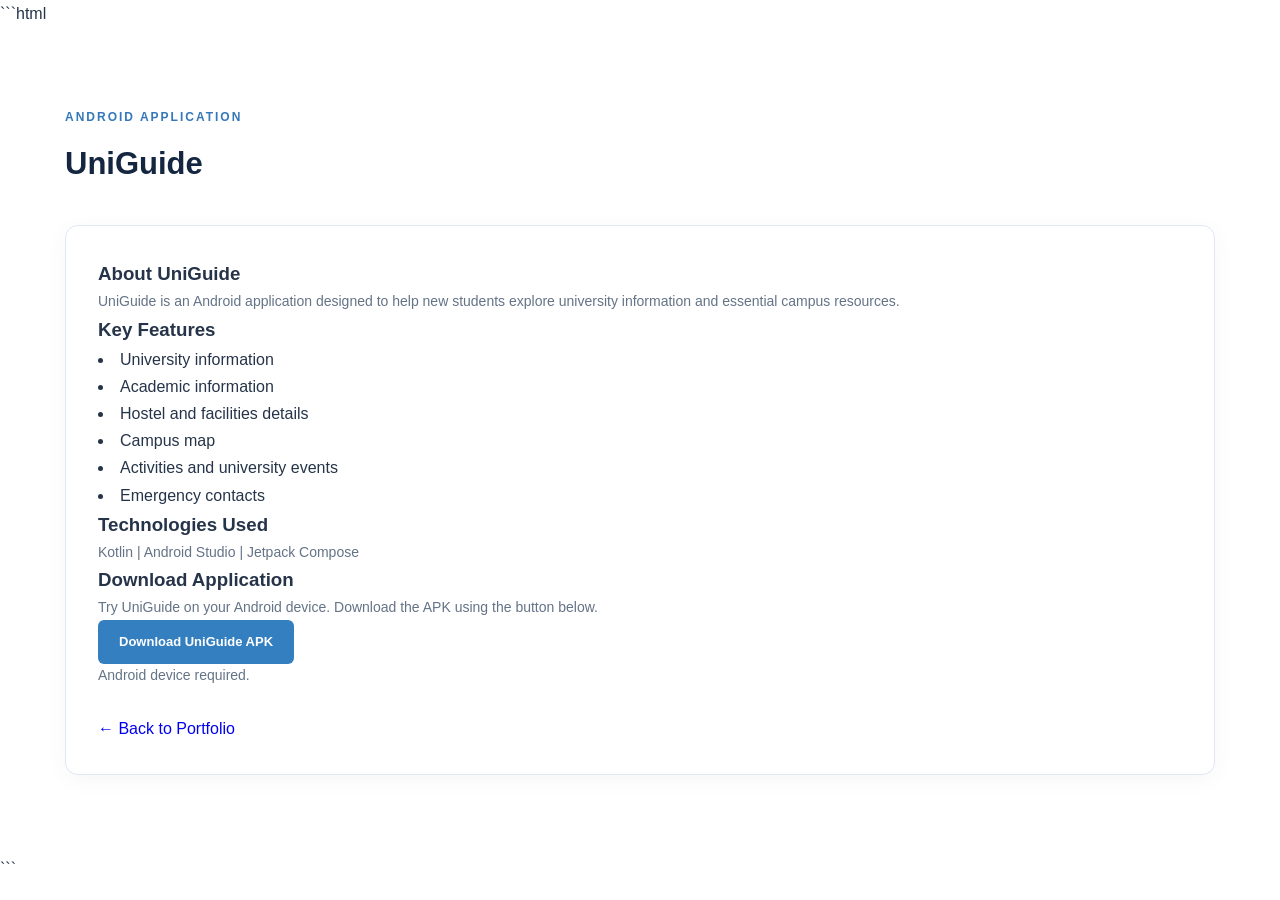
==== uniguide.html @ d80f58f0 "Add files via upload" ====
```html
<!DOCTYPE html>
<html lang="en">
<head>
    <meta charset="UTF-8">
    <meta name="viewport" content="width=device-width, initial-scale=1.0">

    <title>UniGuide | Project Details</title>

    <link rel="stylesheet" href="style.css">
</head>

<body>

    <section class="section">
        <div class="container">

            <div class="section-heading">
                <p class="eyebrow">ANDROID APPLICATION</p>
                <h2>UniGuide</h2>
            </div>

            <div class="research-card">

                <h3>About UniGuide</h3>

                <p>
                    UniGuide is an Android application designed
                    to help new students explore university
                    information and essential campus resources.
                </p>

                <h3>Key Features</h3>

                <ul>
                    <li>University information</li>
                    <li>Academic information</li>
                    <li>Hostel and facilities details</li>
                    <li>Campus map</li>
                    <li>Activities and university events</li>
                    <li>Emergency contacts</li>
                </ul>

                <h3>Technologies Used</h3>

                <p>
                    Kotlin | Android Studio | Jetpack Compose
                </p>

                <h3>Download Application</h3>

                <p>
                    Try UniGuide on your Android device.
                    Download the APK using the button below.
                </p>

                <a
                 href="assets/app-debug.apk"
                 class="btn primary-btn"
                 download="UniGuide.apk">
                 Download UniGuide APK
                 </a>

                <p class="publication-note">
                    Android device required.
                </p>

                <br>

                <a href="index.html#projects">
                    ← Back to Portfolio
                </a>

            </div>

        </div>
    </section>

</body>
</html>
```
---- style.css ----
/* ==============================
   GLOBAL STYLES
================================= */

* {
    margin: 0;
    padding: 0;
    box-sizing: border-box;
}

html {
    scroll-behavior: smooth;
    scroll-padding-top: 85px;
}

body {
    font-family: 'Inter', sans-serif;
    color: #263449;
    background: #ffffff;
    line-height: 1.7;
}

.container {
    width: 90%;
    max-width: 1150px;
    margin: auto;
}

a {
    text-decoration: none;
}

ul {
    list-style-position: inside;
}

section {
    scroll-margin-top: 75px;
}

.eyebrow {
    color: #3478b9;
    font-size: 12px;
    font-weight: 800;
    letter-spacing: 2px;
    margin-bottom: 10px;
}

/* ==============================
   NAVBAR
================================= */

header {
    background: #101c32;
    position: sticky;
    top: 0;
    z-index: 1000;
    box-shadow: 0 3px 15px rgba(0,0,0,0.08);
}

.navbar {
    min-height: 72px;
    display: flex;
    justify-content: space-between;
    align-items: center;
}

.logo {
    font-size: 27px;
    color: white;
    font-weight: 800;
}

.logo span {
    color: #53a4e8;
}

.nav-links {
    display: flex;
    gap: 150px;
    list-style: none;
}

.nav-links a {
    color: #dce8f6;
    font-size: 15px;
    font-weight: 600;
    transition: 0.3s;
}

.nav-links a:hover {
    color: #65b5ff;
}

.menu-toggle {
    display: none;
    background: none;
    color: white;
    border: none;
    font-size: 27px;
    cursor: pointer;
}

/* ==============================
   HERO SECTION
================================= */

.hero {
    background: linear-gradient(125deg, #101c32, #1e4269);
    color: white;
    padding: 105px 0;
}

.hero-content {
    display: grid;
    grid-template-columns: 1.5fr 1fr;
    align-items: center;
    gap: 60px;
}

.hero .eyebrow {
    color: #79bfff;
}

.hero h1 {
    font-size: clamp(36px, 5vw, 57px);
    line-height: 1.2;
    margin-bottom: 15px;
}

.hero h1 span {
    color: #64b5ff;
}

.hero h2 {
    font-size: 18px;
    font-weight: 500;
    color: #b8d5f0;
    margin-bottom: 20px;
}

.hero-description {
    color: #d4e1ef;
    max-width: 650px;
    font-size: 14px;
}

.hero-buttons {
    display: flex;
    flex-wrap: wrap;
    gap: 13px;
    margin-top: 28px;
}

.btn {
    padding: 11px 21px;
    border-radius: 6px;
    font-size: 13px;
    font-weight: 700;
    display: inline-block;
    transition: 0.3s;
}

.primary-btn {
    background: #347fc0;
    color: white;
}

.primary-btn:hover {
    background: #2368a7;
    transform: translateY(-3px);
}

.outline-btn {
    border: 1px solid #b5cde4;
    color: white;
}

.outline-btn:hover {
    background: white;
    color: #101c32;
}

.social-links {
    display: flex;
    gap: 24px;
    margin-top: 27px;
}

.social-links a {
    color: #9fcdf5;
    font-size: 13px;
}

.social-links a:hover {
    color: white;
}

/* PROFILE IMAGE */

.hero-image {
    position: relative;
    display: flex;
    justify-content: center;
    align-items: center;
}

.profile-circle {
    width: 270px;
    height: 270px;
    border: 5px solid #5197d1;
    border-radius: 50%;
    overflow: hidden;
    background: #263e5c;
    display: flex;
    justify-content: center;
    align-items: center;
}

.profile-circle img {
    width: 100%;
    height: 100%;
    object-fit: cover;
}

.profile-initials {
    display: none;
    font-size: 65px;
    font-weight: 800;
    color: white;
}

.profile-circle.no-photo .profile-initials {
    display: block;
}

.floating-card {
    position: absolute;
    bottom: -18px;
    right: 0;
    background: white;
    color: #101c32;
    padding: 13px 20px;
    border-radius: 9px;
    box-shadow: 0 5px 25px rgba(0,0,0,0.15);
}

.floating-card span {
    display: block;
    color: #236da9;
    font-size: 21px;
    font-weight: 800;
}

.floating-card small {
    color: #6c7a8c;
    font-size: 11px;
}

/* ==============================
   COMMON SECTION STYLES
================================= */

.section {
    padding: 80px 0;
    gap: 26px;
}

.light-section {
    background: #f2f6fb;
}

.section-heading {
    margin-bottom: 35px;

}

.section-heading h2 {
    font-size: 31px;
    color: #142640;
}

.section-subtitle {
    color: #718096;
    margin-top: 8px;
    font-size: 14px;
}

/* ==============================
   ABOUT
================================= */

.about-content {
    display: grid;
    grid-template-columns: 1.5fr 1fr;
    gap: 50px;
}

.about-text p {
    margin-bottom: 15px;
    font-size: 14px;
    color: #586779;
}

.about-text strong {
    color: #183b61;
}

.about-stats {
    display: grid;
    grid-template-columns: repeat(2, 1fr);
    gap: 14px;
}

.stat-card {
    background: #f1f6fc;
    border: 1px solid #e0e9f3;
    border-radius: 10px;
    padding: 20px;
    text-align: center;
}

.stat-card h3 {
    font-size: 28px;
    color: #276fae;
}

.stat-card p {
    color: #6d7a8c;
    font-size: 12px;
}

/* ==============================
   EDUCATION
================================= */

.education-card {
    display: flex;
    gap: 22px;
    align-items: flex-start;
    background: white;
    padding: 28px;
    border-radius: 12px;
    border-left: 4px solid #347fc0;
    box-shadow: 0 4px 20px rgba(0,0,0,0.04);
}

.education-icon {
    font-size: 35px;
}

.education-card h3 {
    color: #17375a;
    margin-bottom: 5px;
}

.education-card p {
    font-size: 14px;
    color: #68778a;
}

.education-year {
    margin: 7px 0;
}

.cgpa {
    display: inline-block;
    background: #e6f1fc;
    color: #246ca9;
    padding: 5px 13px;
    border-radius: 20px;
    font-size: 12px;
    font-weight: 700;
}

/* ==============================
   SKILLS
================================= */

.skills-grid {
    display: grid;
    grid-template-columns: repeat(3, 1fr);
    gap: 18px;
}

.skill-card {
    border: 1px solid #e1e8f0;
    padding: 23px;
    border-radius: 11px;
    transition: 0.3s;
}

.skill-card:hover {
    transform: translateY(-5px);
    box-shadow: 0 8px 25px rgba(0,0,0,0.07);
}

.skill-card h3 {
    font-size: 15px;
    color: #193a60;
    margin-bottom: 15px;
}

/* TAGS */

.tags {
    display: flex;
    flex-wrap: wrap;
    gap: 8px;
}

.tags span {
    display: inline-block;
    background: #eaf2fa;
    color: #285c89;
    border-radius: 5px;
    padding: 5px 10px;
    font-size: 11px;
    font-weight: 600;
}

/* ==============================
   RESEARCH
================================= */

.research-section {
    background: #f8fafc;
}

.research-card {
    background: white;
    border: 1px solid #e0e8f1;
    border-radius: 13px;
    padding: 32px;
    box-shadow: 0 5px 25px rgba(0,0,0,0.04);
}

.research-header {
    display: flex;
    justify-content: space-between;
    gap: 15px;
    align-items: center;
    margin-bottom: 18px;
}

.research-label {
    color: #2775b8;
    font-size: 11px;
    font-weight: 800;
    letter-spacing: 1.5px;
}

.research-header h3 {
    color: #17375a;
    font-size: 21px;
    margin-top: 8px;
}

.research-icon {
    font-size: 42px;
}

.research-card > p {
    font-size: 14px;
    color: #647386;
}

.research-block {
    margin-top: 24px;
}

.research-block h4 {
    color: #1e4269;
    font-size: 14px;
    margin-bottom: 10px;
}

.research-block p,
.research-block li {
    color: #68778a;
    font-size: 13px;
}

.research-block ul {
    padding-left: 20px;
}

.research-block li {
    margin-bottom: 5px;
}

.research-footer {
    margin-top: 25px;
    background: #eef5fc;
    padding: 15px;
    border-radius: 7px;
    font-size: 13px;
    color: #365b80;
}

/* ==============================
   PROJECTS
================================= */

.projects-grid {
    display: grid;
    grid-template-columns: repeat(2, 1fr);
    gap: 20px;
}

.project-card {
    background: white;
    padding: 26px;
    border-radius: 12px;
    border: 1px solid #e1e8f0;
    position: relative;
    transition: 0.3s;
}

.project-card:hover {
    transform: translateY(-6px);
    box-shadow: 0 10px 25px rgba(25,55,90,0.09);
}

.project-number {
    font-size: 12px;
    color: #4389c4;
    font-weight: 800;
    margin-bottom: 12px;
}

.project-card h3 {
    color: #17375a;
    font-size: 19px;
}

.project-type {
    color: #4282b8 !important;
    font-size: 12px !important;
    font-weight: 700;
    margin: 5px 0 13px !important;
}

.project-card p {
    color: #6b7889;
    font-size: 13px;
    margin-bottom: 16px;
}

/* ==============================
   ACTIVITIES
================================= */

.activity-card {
    background: #f1f6fc;
    border: 1px solid #dce7f1;
    padding: 27px;
    border-radius: 11px;
}

.activity-card h3 {
    color: #193d63;
    margin-bottom: 10px;
}

.activity-card p {
    font-size: 14px;
    color: #68778a;
}

.activity-card .placeholder {
    margin-top: 10px;
    font-style: italic;
}

/* ==============================
   CONTACT
================================= */

.contact-section {
    background: #f2f6fb;
}

.contact-card {
    background: #101c32;
    color: #e3edf8;
    padding: 30px;
    border-radius: 12px;
}

.contact-card p {
    margin: 12px 0;
    font-size: 14px;
}

.contact-card a {
    color: #79bfff;
    transition: 0.3s;
}

.contact-card a:hover {
    color: white;
}

/* ==============================
   FOOTER
================================= */

footer {
    background: #0a1425;
    color: #9cabbc;
    padding: 24px 0;
    text-align: center;
    font-size: 12px;
}

footer p + p {
    margin-top: 4px;
}

/* ==============================
   ANIMATION
================================= */

.project-card,
.skill-card,
.stat-card,
.education-card,
.research-card {
    animation: fadeUp 0.7s ease both;
}

@keyframes fadeUp {
    from {
        opacity: 0;
        transform: translateY(18px);
    }

    to {
        opacity: 1;
        transform: translateY(0);
    }
}

/* ==============================
   RESPONSIVE DESIGN
================================= */

@media (max-width: 900px) {

    .hero-content {
        grid-template-columns: 1fr;
        text-align: center;
    }

    .hero-description {
        margin: auto;
    }

    .hero-buttons,
    .social-links {
        justify-content: center;
    }

    .hero-image {
        margin-top: 35px;
    }

    .about-content {
        grid-template-columns: 1fr;
    }

    .skills-grid {
        grid-template-columns: repeat(2, 1fr);
    }

}

@media (max-width: 650px) {

    .menu-toggle {
        display: block;
    }

    .navbar {
        position: relative;
    }

    .nav-links {
        display: none;
        flex-direction: column;
        position: absolute;
        top: 72px;
        left: 0;
        width: 100%;
        background: #101c32;
        padding: 22px 5%;
        gap: 18px;
    }

    .nav-links.active {
        display: flex;
    }

    .hero {
        padding: 65px 0;
    }

    .hero h1 {
        font-size: 36px;
    }

    .profile-circle {
        width: 210px;
        height: 210px;
    }

    .floating-card {
        right: -5px;
    }

    .section {
        padding: 60px 0;
    }

    .skills-grid,
    .projects-grid {
        grid-template-columns: 1fr;
    }

    .research-card {
        padding: 20px;
    }

    .research-header h3 {
        font-size: 17px;
    }

    .education-card {
        padding: 20px;
    }
}

.reveal {
    opacity: 0;
    transform: translateY(25px);
    transition: opacity 0.7s ease, transform 0.7s ease;
    animation: none;
}

.reveal.visible {
    opacity: 1;
    transform: translateY(0);
}
/* Container layout */
.education-grid {
    display: grid;
    grid-template-columns: repeat(auto-fit, minmax(280px, 1fr));
    gap: 1.5rem;
    margin-top: 2rem;
}

/* Individual Card/Box */
.edu-box {
    background: #ffffff;
    border-radius: 12px;
    padding: 1.5rem;
    box-shadow: 0 4px 15px rgba(0, 0, 0, 0.05);
    border-left: 4px solid #0056b3; /* Optional accent border */
    display: flex;
    flex-direction: column;
    justify-content: space-between;
    transition: transform 0.2s ease, box-shadow 0.2s ease;
}

.edu-box:hover {
    transform: translateY(-4px);
    box-shadow: 0 8px 25px rgba(0, 0, 0, 0.1);
}

.edu-box h3 {
    margin-bottom: 0.5rem;
    color: #1a1a1a;
}

.education-year {
    color: #666;
    font-weight: 500;
    margin: 0.75rem 0;
}

.cgpa {
    display: inline-block;
    background: #eef5ff;
    color: #0056b3;
    padding: 0.35rem 0.75rem;
    border-radius: 20px;
    font-weight: 600;
    font-size: 0.9rem;
    width: fit-content;
}
/* Skills Grid Layout */
.skills-grid {
    display: grid;
    grid-template-columns: repeat(auto-fit, minmax(300px, 1fr));
    gap: 1.5rem;
    align-items: stretch; /* Forces all cards in a row to match height */
}

/* Individual Skill Card */
.skill-card {
    background: #ffffff;
    border-radius: 12px;
    padding: 1.75rem;
    box-shadow: 0 4px 15px rgba(0, 0, 0, 0.05);
    border: 1px solid rgba(0, 0, 0, 0.04);
    display: flex;
    flex-direction: column;
    justify-content: space-between; /* Pushes content cleanly */
    height: 100%;
    transition: transform 0.2s ease, box-shadow 0.2s ease;
}

.skill-card:hover {
    transform: translateY(-4px);
    box-shadow: 0 8px 25px rgba(0, 0, 0, 0.08);
}

/* Card Heading */
.skill-card h3 {
    font-size: 1.15rem;
    color: #1a1a1a;
    margin-bottom: 1rem;
    font-weight: 600;
}

/* Tags Container */
.skill-card .tags {
    display: flex;
    flex-wrap: wrap;
    gap: 0.5rem;
    margin-top: auto; /* Aligns tags consistently at the bottom if card stretches */
}

/* Individual Skill Tag Style */
.skill-card .tags span {
    background: #f1f5f9;
    color: #334155;
    padding: 0.35rem 0.75rem;
    border-radius: 6px;
    font-size: 0.875rem;
    font-weight: 500;
}
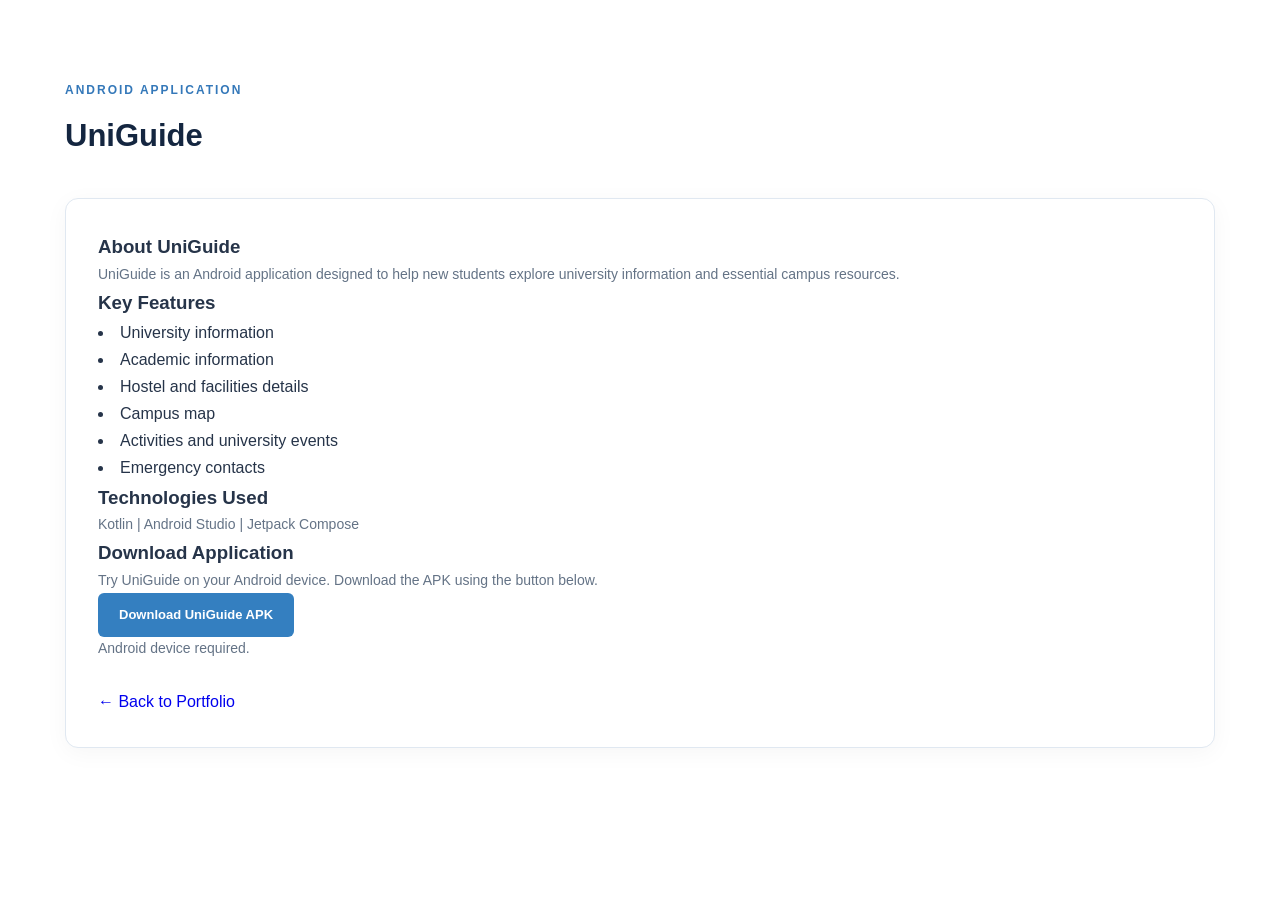
==== commit da6560da: "Update portfolio" ====
--- a/uniguide.html
+++ b/uniguide.html
@@ -1,81 +1,80 @@
-```html
-<!DOCTYPE html>
-<html lang="en">
-<head>
-    <meta charset="UTF-8">
-    <meta name="viewport" content="width=device-width, initial-scale=1.0">
-
-    <title>UniGuide | Project Details</title>
-
-    <link rel="stylesheet" href="style.css">
-</head>
-
-<body>
-
-    <section class="section">
-        <div class="container">
-
-            <div class="section-heading">
-                <p class="eyebrow">ANDROID APPLICATION</p>
-                <h2>UniGuide</h2>
-            </div>
-
-            <div class="research-card">
-
-                <h3>About UniGuide</h3>
-
-                <p>
-                    UniGuide is an Android application designed
-                    to help new students explore university
-                    information and essential campus resources.
-                </p>
-
-                <h3>Key Features</h3>
-
-                <ul>
-                    <li>University information</li>
-                    <li>Academic information</li>
-                    <li>Hostel and facilities details</li>
-                    <li>Campus map</li>
-                    <li>Activities and university events</li>
-                    <li>Emergency contacts</li>
-                </ul>
-
-                <h3>Technologies Used</h3>
-
-                <p>
-                    Kotlin | Android Studio | Jetpack Compose
-                </p>
-
-                <h3>Download Application</h3>
-
-                <p>
-                    Try UniGuide on your Android device.
-                    Download the APK using the button below.
-                </p>
-
-                <a
-                 href="assets/app-debug.apk"
-                 class="btn primary-btn"
-                 download="UniGuide.apk">
-                 Download UniGuide APK
-                 </a>
-
-                <p class="publication-note">
-                    Android device required.
-                </p>
-
-                <br>
-
-                <a href="index.html#projects">
-                    ← Back to Portfolio
-                </a>
-
-            </div>
-
-        </div>
-    </section>
-
-</body>
-</html>
-```+
+<!DOCTYPE html>
+<html lang="en">
+<head>
+    <meta charset="UTF-8">
+    <meta name="viewport" content="width=device-width, initial-scale=1.0">
+
+    <title>UniGuide | Project Details</title>
+
+    <link rel="stylesheet" href="style.css">
+</head>
+
+<body>
+
+    <section class="section">
+        <div class="container">
+
+            <div class="section-heading">
+                <p class="eyebrow">ANDROID APPLICATION</p>
+                <h2>UniGuide</h2>
+            </div>
+
+            <div class="research-card">
+
+                <h3>About UniGuide</h3>
+
+                <p>
+                    UniGuide is an Android application designed
+                    to help new students explore university
+                    information and essential campus resources.
+                </p>
+
+                <h3>Key Features</h3>
+
+                <ul>
+                    <li>University information</li>
+                    <li>Academic information</li>
+                    <li>Hostel and facilities details</li>
+                    <li>Campus map</li>
+                    <li>Activities and university events</li>
+                    <li>Emergency contacts</li>
+                </ul>
+
+                <h3>Technologies Used</h3>
+
+                <p>
+                    Kotlin | Android Studio | Jetpack Compose
+                </p>
+
+                <h3>Download Application</h3>
+
+                <p>
+                    Try UniGuide on your Android device.
+                    Download the APK using the button below.
+                </p>
+
+                <a
+                 href="assets/app-debug.apk"
+                 class="btn primary-btn"
+                 download="UniGuide.apk">
+                 Download UniGuide APK
+                 </a>
+
+                <p class="publication-note">
+                    Android device required.
+                </p>
+
+                <br>
+
+                <a href="index.html#projects">
+                    ← Back to Portfolio
+                </a>
+
+            </div>
+
+        </div>
+    </section>
+
+</body>
+</html>
--- a/style.css
+++ b/style.css
@@ -1,854 +1,854 @@
-
-/* ==============================
-   GLOBAL STYLES
-================================= */
-
-* {
-    margin: 0;
-    padding: 0;
-    box-sizing: border-box;
-}
-
-html {
-    scroll-behavior: smooth;
-    scroll-padding-top: 85px;
-}
-
-body {
-    font-family: 'Inter', sans-serif;
-    color: #263449;
-    background: #ffffff;
-    line-height: 1.7;
-}
-
-.container {
-    width: 90%;
-    max-width: 1150px;
-    margin: auto;
-}
-
-a {
-    text-decoration: none;
-}
-
-ul {
-    list-style-position: inside;
-}
-
-section {
-    scroll-margin-top: 75px;
-}
-
-.eyebrow {
-    color: #3478b9;
-    font-size: 12px;
-    font-weight: 800;
-    letter-spacing: 2px;
-    margin-bottom: 10px;
-}
-
-/* ==============================
-   NAVBAR
-================================= */
-
-header {
-    background: #101c32;
-    position: sticky;
-    top: 0;
-    z-index: 1000;
-    box-shadow: 0 3px 15px rgba(0,0,0,0.08);
-}
-
-.navbar {
-    min-height: 72px;
-    display: flex;
-    justify-content: space-between;
-    align-items: center;
-}
-
-.logo {
-    font-size: 27px;
-    color: white;
-    font-weight: 800;
-}
-
-.logo span {
-    color: #53a4e8;
-}
-
-.nav-links {
-    display: flex;
-    gap: 150px;
-    list-style: none;
-}
-
-.nav-links a {
-    color: #dce8f6;
-    font-size: 15px;
-    font-weight: 600;
-    transition: 0.3s;
-}
-
-.nav-links a:hover {
-    color: #65b5ff;
-}
-
-.menu-toggle {
-    display: none;
-    background: none;
-    color: white;
-    border: none;
-    font-size: 27px;
-    cursor: pointer;
-}
-
-/* ==============================
-   HERO SECTION
-================================= */
-
-.hero {
-    background: linear-gradient(125deg, #101c32, #1e4269);
-    color: white;
-    padding: 105px 0;
-}
-
-.hero-content {
-    display: grid;
-    grid-template-columns: 1.5fr 1fr;
-    align-items: center;
-    gap: 60px;
-}
-
-.hero .eyebrow {
-    color: #79bfff;
-}
-
-.hero h1 {
-    font-size: clamp(36px, 5vw, 57px);
-    line-height: 1.2;
-    margin-bottom: 15px;
-}
-
-.hero h1 span {
-    color: #64b5ff;
-}
-
-.hero h2 {
-    font-size: 18px;
-    font-weight: 500;
-    color: #b8d5f0;
-    margin-bottom: 20px;
-}
-
-.hero-description {
-    color: #d4e1ef;
-    max-width: 650px;
-    font-size: 14px;
-}
-
-.hero-buttons {
-    display: flex;
-    flex-wrap: wrap;
-    gap: 13px;
-    margin-top: 28px;
-}
-
-.btn {
-    padding: 11px 21px;
-    border-radius: 6px;
-    font-size: 13px;
-    font-weight: 700;
-    display: inline-block;
-    transition: 0.3s;
-}
-
-.primary-btn {
-    background: #347fc0;
-    color: white;
-}
-
-.primary-btn:hover {
-    background: #2368a7;
-    transform: translateY(-3px);
-}
-
-.outline-btn {
-    border: 1px solid #b5cde4;
-    color: white;
-}
-
-.outline-btn:hover {
-    background: white;
-    color: #101c32;
-}
-
-.social-links {
-    display: flex;
-    gap: 24px;
-    margin-top: 27px;
-}
-
-.social-links a {
-    color: #9fcdf5;
-    font-size: 13px;
-}
-
-.social-links a:hover {
-    color: white;
-}
-
-/* PROFILE IMAGE */
-
-.hero-image {
-    position: relative;
-    display: flex;
-    justify-content: center;
-    align-items: center;
-}
-
-.profile-circle {
-    width: 270px;
-    height: 270px;
-    border: 5px solid #5197d1;
-    border-radius: 50%;
-    overflow: hidden;
-    background: #263e5c;
-    display: flex;
-    justify-content: center;
-    align-items: center;
-}
-
-.profile-circle img {
-    width: 100%;
-    height: 100%;
-    object-fit: cover;
-}
-
-.profile-initials {
-    display: none;
-    font-size: 65px;
-    font-weight: 800;
-    color: white;
-}
-
-.profile-circle.no-photo .profile-initials {
-    display: block;
-}
-
-.floating-card {
-    position: absolute;
-    bottom: -18px;
-    right: 0;
-    background: white;
-    color: #101c32;
-    padding: 13px 20px;
-    border-radius: 9px;
-    box-shadow: 0 5px 25px rgba(0,0,0,0.15);
-}
-
-.floating-card span {
-    display: block;
-    color: #236da9;
-    font-size: 21px;
-    font-weight: 800;
-}
-
-.floating-card small {
-    color: #6c7a8c;
-    font-size: 11px;
-}
-
-/* ==============================
-   COMMON SECTION STYLES
-================================= */
-
-.section {
-    padding: 80px 0;
-    gap: 26px;
-}
-
-.light-section {
-    background: #f2f6fb;
-}
-
-.section-heading {
-    margin-bottom: 35px;
-
-}
-
-.section-heading h2 {
-    font-size: 31px;
-    color: #142640;
-}
-
-.section-subtitle {
-    color: #718096;
-    margin-top: 8px;
-    font-size: 14px;
-}
-
-/* ==============================
-   ABOUT
-================================= */
-
-.about-content {
-    display: grid;
-    grid-template-columns: 1.5fr 1fr;
-    gap: 50px;
-}
-
-.about-text p {
-    margin-bottom: 15px;
-    font-size: 14px;
-    color: #586779;
-}
-
-.about-text strong {
-    color: #183b61;
-}
-
-.about-stats {
-    display: grid;
-    grid-template-columns: repeat(2, 1fr);
-    gap: 14px;
-}
-
-.stat-card {
-    background: #f1f6fc;
-    border: 1px solid #e0e9f3;
-    border-radius: 10px;
-    padding: 20px;
-    text-align: center;
-}
-
-.stat-card h3 {
-    font-size: 28px;
-    color: #276fae;
-}
-
-.stat-card p {
-    color: #6d7a8c;
-    font-size: 12px;
-}
-
-/* ==============================
-   EDUCATION
-================================= */
-
-.education-card {
-    display: flex;
-    gap: 22px;
-    align-items: flex-start;
-    background: white;
-    padding: 28px;
-    border-radius: 12px;
-    border-left: 4px solid #347fc0;
-    box-shadow: 0 4px 20px rgba(0,0,0,0.04);
-}
-
-.education-icon {
-    font-size: 35px;
-}
-
-.education-card h3 {
-    color: #17375a;
-    margin-bottom: 5px;
-}
-
-.education-card p {
-    font-size: 14px;
-    color: #68778a;
-}
-
-.education-year {
-    margin: 7px 0;
-}
-
-.cgpa {
-    display: inline-block;
-    background: #e6f1fc;
-    color: #246ca9;
-    padding: 5px 13px;
-    border-radius: 20px;
-    font-size: 12px;
-    font-weight: 700;
-}
-
-/* ==============================
-   SKILLS
-================================= */
-
-.skills-grid {
-    display: grid;
-    grid-template-columns: repeat(3, 1fr);
-    gap: 18px;
-}
-
-.skill-card {
-    border: 1px solid #e1e8f0;
-    padding: 23px;
-    border-radius: 11px;
-    transition: 0.3s;
-}
-
-.skill-card:hover {
-    transform: translateY(-5px);
-    box-shadow: 0 8px 25px rgba(0,0,0,0.07);
-}
-
-.skill-card h3 {
-    font-size: 15px;
-    color: #193a60;
-    margin-bottom: 15px;
-}
-
-/* TAGS */
-
-.tags {
-    display: flex;
-    flex-wrap: wrap;
-    gap: 8px;
-}
-
-.tags span {
-    display: inline-block;
-    background: #eaf2fa;
-    color: #285c89;
-    border-radius: 5px;
-    padding: 5px 10px;
-    font-size: 11px;
-    font-weight: 600;
-}
-
-/* ==============================
-   RESEARCH
-================================= */
-
-.research-section {
-    background: #f8fafc;
-}
-
-.research-card {
-    background: white;
-    border: 1px solid #e0e8f1;
-    border-radius: 13px;
-    padding: 32px;
-    box-shadow: 0 5px 25px rgba(0,0,0,0.04);
-}
-
-.research-header {
-    display: flex;
-    justify-content: space-between;
-    gap: 15px;
-    align-items: center;
-    margin-bottom: 18px;
-}
-
-.research-label {
-    color: #2775b8;
-    font-size: 11px;
-    font-weight: 800;
-    letter-spacing: 1.5px;
-}
-
-.research-header h3 {
-    color: #17375a;
-    font-size: 21px;
-    margin-top: 8px;
-}
-
-.research-icon {
-    font-size: 42px;
-}
-
-.research-card > p {
-    font-size: 14px;
-    color: #647386;
-}
-
-.research-block {
-    margin-top: 24px;
-}
-
-.research-block h4 {
-    color: #1e4269;
-    font-size: 14px;
-    margin-bottom: 10px;
-}
-
-.research-block p,
-.research-block li {
-    color: #68778a;
-    font-size: 13px;
-}
-
-.research-block ul {
-    padding-left: 20px;
-}
-
-.research-block li {
-    margin-bottom: 5px;
-}
-
-.research-footer {
-    margin-top: 25px;
-    background: #eef5fc;
-    padding: 15px;
-    border-radius: 7px;
-    font-size: 13px;
-    color: #365b80;
-}
-
-/* ==============================
-   PROJECTS
-================================= */
-
-.projects-grid {
-    display: grid;
-    grid-template-columns: repeat(2, 1fr);
-    gap: 20px;
-}
-
-.project-card {
-    background: white;
-    padding: 26px;
-    border-radius: 12px;
-    border: 1px solid #e1e8f0;
-    position: relative;
-    transition: 0.3s;
-}
-
-.project-card:hover {
-    transform: translateY(-6px);
-    box-shadow: 0 10px 25px rgba(25,55,90,0.09);
-}
-
-.project-number {
-    font-size: 12px;
-    color: #4389c4;
-    font-weight: 800;
-    margin-bottom: 12px;
-}
-
-.project-card h3 {
-    color: #17375a;
-    font-size: 19px;
-}
-
-.project-type {
-    color: #4282b8 !important;
-    font-size: 12px !important;
-    font-weight: 700;
-    margin: 5px 0 13px !important;
-}
-
-.project-card p {
-    color: #6b7889;
-    font-size: 13px;
-    margin-bottom: 16px;
-}
-
-/* ==============================
-   ACTIVITIES
-================================= */
-
-.activity-card {
-    background: #f1f6fc;
-    border: 1px solid #dce7f1;
-    padding: 27px;
-    border-radius: 11px;
-}
-
-.activity-card h3 {
-    color: #193d63;
-    margin-bottom: 10px;
-}
-
-.activity-card p {
-    font-size: 14px;
-    color: #68778a;
-}
-
-.activity-card .placeholder {
-    margin-top: 10px;
-    font-style: italic;
-}
-
-/* ==============================
-   CONTACT
-================================= */
-
-.contact-section {
-    background: #f2f6fb;
-}
-
-.contact-card {
-    background: #101c32;
-    color: #e3edf8;
-    padding: 30px;
-    border-radius: 12px;
-}
-
-.contact-card p {
-    margin: 12px 0;
-    font-size: 14px;
-}
-
-.contact-card a {
-    color: #79bfff;
-    transition: 0.3s;
-}
-
-.contact-card a:hover {
-    color: white;
-}
-
-/* ==============================
-   FOOTER
-================================= */
-
-footer {
-    background: #0a1425;
-    color: #9cabbc;
-    padding: 24px 0;
-    text-align: center;
-    font-size: 12px;
-}
-
-footer p + p {
-    margin-top: 4px;
-}
-
-/* ==============================
-   ANIMATION
-================================= */
-
-.project-card,
-.skill-card,
-.stat-card,
-.education-card,
-.research-card {
-    animation: fadeUp 0.7s ease both;
-}
-
-@keyframes fadeUp {
-    from {
-        opacity: 0;
-        transform: translateY(18px);
-    }
-
-    to {
-        opacity: 1;
-        transform: translateY(0);
-    }
-}
-
-/* ==============================
-   RESPONSIVE DESIGN
-================================= */
-
-@media (max-width: 900px) {
-
-    .hero-content {
-        grid-template-columns: 1fr;
-        text-align: center;
-    }
-
-    .hero-description {
-        margin: auto;
-    }
-
-    .hero-buttons,
-    .social-links {
-        justify-content: center;
-    }
-
-    .hero-image {
-        margin-top: 35px;
-    }
-
-    .about-content {
-        grid-template-columns: 1fr;
-    }
-
-    .skills-grid {
-        grid-template-columns: repeat(2, 1fr);
-    }
-
-}
-
-@media (max-width: 650px) {
-
-    .menu-toggle {
-        display: block;
-    }
-
-    .navbar {
-        position: relative;
-    }
-
-    .nav-links {
-        display: none;
-        flex-direction: column;
-        position: absolute;
-        top: 72px;
-        left: 0;
-        width: 100%;
-        background: #101c32;
-        padding: 22px 5%;
-        gap: 18px;
-    }
-
-    .nav-links.active {
-        display: flex;
-    }
-
-    .hero {
-        padding: 65px 0;
-    }
-
-    .hero h1 {
-        font-size: 36px;
-    }
-
-    .profile-circle {
-        width: 210px;
-        height: 210px;
-    }
-
-    .floating-card {
-        right: -5px;
-    }
-
-    .section {
-        padding: 60px 0;
-    }
-
-    .skills-grid,
-    .projects-grid {
-        grid-template-columns: 1fr;
-    }
-
-    .research-card {
-        padding: 20px;
-    }
-
-    .research-header h3 {
-        font-size: 17px;
-    }
-
-    .education-card {
-        padding: 20px;
-    }
-}
-
-.reveal {
-    opacity: 0;
-    transform: translateY(25px);
-    transition: opacity 0.7s ease, transform 0.7s ease;
-    animation: none;
-}
-
-.reveal.visible {
-    opacity: 1;
-    transform: translateY(0);
-}
-/* Container layout */
-.education-grid {
-    display: grid;
-    grid-template-columns: repeat(auto-fit, minmax(280px, 1fr));
-    gap: 1.5rem;
-    margin-top: 2rem;
-}
-
-/* Individual Card/Box */
-.edu-box {
-    background: #ffffff;
-    border-radius: 12px;
-    padding: 1.5rem;
-    box-shadow: 0 4px 15px rgba(0, 0, 0, 0.05);
-    border-left: 4px solid #0056b3; /* Optional accent border */
-    display: flex;
-    flex-direction: column;
-    justify-content: space-between;
-    transition: transform 0.2s ease, box-shadow 0.2s ease;
-}
-
-.edu-box:hover {
-    transform: translateY(-4px);
-    box-shadow: 0 8px 25px rgba(0, 0, 0, 0.1);
-}
-
-.edu-box h3 {
-    margin-bottom: 0.5rem;
-    color: #1a1a1a;
-}
-
-.education-year {
-    color: #666;
-    font-weight: 500;
-    margin: 0.75rem 0;
-}
-
-.cgpa {
-    display: inline-block;
-    background: #eef5ff;
-    color: #0056b3;
-    padding: 0.35rem 0.75rem;
-    border-radius: 20px;
-    font-weight: 600;
-    font-size: 0.9rem;
-    width: fit-content;
-}
-/* Skills Grid Layout */
-.skills-grid {
-    display: grid;
-    grid-template-columns: repeat(auto-fit, minmax(300px, 1fr));
-    gap: 1.5rem;
-    align-items: stretch; /* Forces all cards in a row to match height */
-}
-
-/* Individual Skill Card */
-.skill-card {
-    background: #ffffff;
-    border-radius: 12px;
-    padding: 1.75rem;
-    box-shadow: 0 4px 15px rgba(0, 0, 0, 0.05);
-    border: 1px solid rgba(0, 0, 0, 0.04);
-    display: flex;
-    flex-direction: column;
-    justify-content: space-between; /* Pushes content cleanly */
-    height: 100%;
-    transition: transform 0.2s ease, box-shadow 0.2s ease;
-}
-
-.skill-card:hover {
-    transform: translateY(-4px);
-    box-shadow: 0 8px 25px rgba(0, 0, 0, 0.08);
-}
-
-/* Card Heading */
-.skill-card h3 {
-    font-size: 1.15rem;
-    color: #1a1a1a;
-    margin-bottom: 1rem;
-    font-weight: 600;
-}
-
-/* Tags Container */
-.skill-card .tags {
-    display: flex;
-    flex-wrap: wrap;
-    gap: 0.5rem;
-    margin-top: auto; /* Aligns tags consistently at the bottom if card stretches */
-}
-
-/* Individual Skill Tag Style */
-.skill-card .tags span {
-    background: #f1f5f9;
-    color: #334155;
-    padding: 0.35rem 0.75rem;
-    border-radius: 6px;
-    font-size: 0.875rem;
-    font-weight: 500;
+
+/* ==============================
+   GLOBAL STYLES
+================================= */
+
+* {
+    margin: 0;
+    padding: 0;
+    box-sizing: border-box;
+}
+
+html {
+    scroll-behavior: smooth;
+    scroll-padding-top: 85px;
+}
+
+body {
+    font-family: 'Inter', sans-serif;
+    color: #263449;
+    background: #ffffff;
+    line-height: 1.7;
+}
+
+.container {
+    width: 90%;
+    max-width: 1150px;
+    margin: auto;
+}
+
+a {
+    text-decoration: none;
+}
+
+ul {
+    list-style-position: inside;
+}
+
+section {
+    scroll-margin-top: 75px;
+}
+
+.eyebrow {
+    color: #3478b9;
+    font-size: 12px;
+    font-weight: 800;
+    letter-spacing: 2px;
+    margin-bottom: 10px;
+}
+
+/* ==============================
+   NAVBAR
+================================= */
+
+header {
+    background: #101c32;
+    position: sticky;
+    top: 0;
+    z-index: 1000;
+    box-shadow: 0 3px 15px rgba(0,0,0,0.08);
+}
+
+.navbar {
+    min-height: 72px;
+    display: flex;
+    justify-content: space-between;
+    align-items: center;
+}
+
+.logo {
+    font-size: 27px;
+    color: white;
+    font-weight: 800;
+}
+
+.logo span {
+    color: #53a4e8;
+}
+
+.nav-links {
+    display: flex;
+    gap: 150px;
+    list-style: none;
+}
+
+.nav-links a {
+    color: #dce8f6;
+    font-size: 15px;
+    font-weight: 600;
+    transition: 0.3s;
+}
+
+.nav-links a:hover {
+    color: #65b5ff;
+}
+
+.menu-toggle {
+    display: none;
+    background: none;
+    color: white;
+    border: none;
+    font-size: 27px;
+    cursor: pointer;
+}
+
+/* ==============================
+   HERO SECTION
+================================= */
+
+.hero {
+    background: linear-gradient(125deg, #101c32, #1e4269);
+    color: white;
+    padding: 105px 0;
+}
+
+.hero-content {
+    display: grid;
+    grid-template-columns: 1.5fr 1fr;
+    align-items: center;
+    gap: 60px;
+}
+
+.hero .eyebrow {
+    color: #79bfff;
+}
+
+.hero h1 {
+    font-size: clamp(36px, 5vw, 57px);
+    line-height: 1.2;
+    margin-bottom: 15px;
+}
+
+.hero h1 span {
+    color: #64b5ff;
+}
+
+.hero h2 {
+    font-size: 18px;
+    font-weight: 500;
+    color: #b8d5f0;
+    margin-bottom: 20px;
+}
+
+.hero-description {
+    color: #d4e1ef;
+    max-width: 650px;
+    font-size: 14px;
+}
+
+.hero-buttons {
+    display: flex;
+    flex-wrap: wrap;
+    gap: 13px;
+    margin-top: 28px;
+}
+
+.btn {
+    padding: 11px 21px;
+    border-radius: 6px;
+    font-size: 13px;
+    font-weight: 700;
+    display: inline-block;
+    transition: 0.3s;
+}
+
+.primary-btn {
+    background: #347fc0;
+    color: white;
+}
+
+.primary-btn:hover {
+    background: #2368a7;
+    transform: translateY(-3px);
+}
+
+.outline-btn {
+    border: 1px solid #b5cde4;
+    color: white;
+}
+
+.outline-btn:hover {
+    background: white;
+    color: #101c32;
+}
+
+.social-links {
+    display: flex;
+    gap: 24px;
+    margin-top: 27px;
+}
+
+.social-links a {
+    color: #9fcdf5;
+    font-size: 13px;
+}
+
+.social-links a:hover {
+    color: white;
+}
+
+/* PROFILE IMAGE */
+
+.hero-image {
+    position: relative;
+    display: flex;
+    justify-content: center;
+    align-items: center;
+}
+
+.profile-circle {
+    width: 270px;
+    height: 270px;
+    border: 5px solid #5197d1;
+    border-radius: 50%;
+    overflow: hidden;
+    background: #263e5c;
+    display: flex;
+    justify-content: center;
+    align-items: center;
+}
+
+.profile-circle img {
+    width: 100%;
+    height: 100%;
+    object-fit: cover;
+}
+
+.profile-initials {
+    display: none;
+    font-size: 65px;
+    font-weight: 800;
+    color: white;
+}
+
+.profile-circle.no-photo .profile-initials {
+    display: block;
+}
+
+.floating-card {
+    position: absolute;
+    bottom: -18px;
+    right: 0;
+    background: white;
+    color: #101c32;
+    padding: 13px 20px;
+    border-radius: 9px;
+    box-shadow: 0 5px 25px rgba(0,0,0,0.15);
+}
+
+.floating-card span {
+    display: block;
+    color: #236da9;
+    font-size: 21px;
+    font-weight: 800;
+}
+
+.floating-card small {
+    color: #6c7a8c;
+    font-size: 11px;
+}
+
+/* ==============================
+   COMMON SECTION STYLES
+================================= */
+
+.section {
+    padding: 80px 0;
+    gap: 26px;
+}
+
+.light-section {
+    background: #f2f6fb;
+}
+
+.section-heading {
+    margin-bottom: 35px;
+
+}
+
+.section-heading h2 {
+    font-size: 31px;
+    color: #142640;
+}
+
+.section-subtitle {
+    color: #718096;
+    margin-top: 8px;
+    font-size: 14px;
+}
+
+/* ==============================
+   ABOUT
+================================= */
+
+.about-content {
+    display: grid;
+    grid-template-columns: 1.5fr 1fr;
+    gap: 50px;
+}
+
+.about-text p {
+    margin-bottom: 15px;
+    font-size: 14px;
+    color: #586779;
+}
+
+.about-text strong {
+    color: #183b61;
+}
+
+.about-stats {
+    display: grid;
+    grid-template-columns: repeat(2, 1fr);
+    gap: 14px;
+}
+
+.stat-card {
+    background: #f1f6fc;
+    border: 1px solid #e0e9f3;
+    border-radius: 10px;
+    padding: 20px;
+    text-align: center;
+}
+
+.stat-card h3 {
+    font-size: 28px;
+    color: #276fae;
+}
+
+.stat-card p {
+    color: #6d7a8c;
+    font-size: 12px;
+}
+
+/* ==============================
+   EDUCATION
+================================= */
+
+.education-card {
+    display: flex;
+    gap: 22px;
+    align-items: flex-start;
+    background: white;
+    padding: 28px;
+    border-radius: 12px;
+    border-left: 4px solid #347fc0;
+    box-shadow: 0 4px 20px rgba(0,0,0,0.04);
+}
+
+.education-icon {
+    font-size: 35px;
+}
+
+.education-card h3 {
+    color: #17375a;
+    margin-bottom: 5px;
+}
+
+.education-card p {
+    font-size: 14px;
+    color: #68778a;
+}
+
+.education-year {
+    margin: 7px 0;
+}
+
+.cgpa {
+    display: inline-block;
+    background: #e6f1fc;
+    color: #246ca9;
+    padding: 5px 13px;
+    border-radius: 20px;
+    font-size: 12px;
+    font-weight: 700;
+}
+
+/* ==============================
+   SKILLS
+================================= */
+
+.skills-grid {
+    display: grid;
+    grid-template-columns: repeat(3, 1fr);
+    gap: 18px;
+}
+
+.skill-card {
+    border: 1px solid #e1e8f0;
+    padding: 23px;
+    border-radius: 11px;
+    transition: 0.3s;
+}
+
+.skill-card:hover {
+    transform: translateY(-5px);
+    box-shadow: 0 8px 25px rgba(0,0,0,0.07);
+}
+
+.skill-card h3 {
+    font-size: 15px;
+    color: #193a60;
+    margin-bottom: 15px;
+}
+
+/* TAGS */
+
+.tags {
+    display: flex;
+    flex-wrap: wrap;
+    gap: 8px;
+}
+
+.tags span {
+    display: inline-block;
+    background: #eaf2fa;
+    color: #285c89;
+    border-radius: 5px;
+    padding: 5px 10px;
+    font-size: 11px;
+    font-weight: 600;
+}
+
+/* ==============================
+   RESEARCH
+================================= */
+
+.research-section {
+    background: #f8fafc;
+}
+
+.research-card {
+    background: white;
+    border: 1px solid #e0e8f1;
+    border-radius: 13px;
+    padding: 32px;
+    box-shadow: 0 5px 25px rgba(0,0,0,0.04);
+}
+
+.research-header {
+    display: flex;
+    justify-content: space-between;
+    gap: 15px;
+    align-items: center;
+    margin-bottom: 18px;
+}
+
+.research-label {
+    color: #2775b8;
+    font-size: 11px;
+    font-weight: 800;
+    letter-spacing: 1.5px;
+}
+
+.research-header h3 {
+    color: #17375a;
+    font-size: 21px;
+    margin-top: 8px;
+}
+
+.research-icon {
+    font-size: 42px;
+}
+
+.research-card > p {
+    font-size: 14px;
+    color: #647386;
+}
+
+.research-block {
+    margin-top: 24px;
+}
+
+.research-block h4 {
+    color: #1e4269;
+    font-size: 14px;
+    margin-bottom: 10px;
+}
+
+.research-block p,
+.research-block li {
+    color: #68778a;
+    font-size: 13px;
+}
+
+.research-block ul {
+    padding-left: 20px;
+}
+
+.research-block li {
+    margin-bottom: 5px;
+}
+
+.research-footer {
+    margin-top: 25px;
+    background: #eef5fc;
+    padding: 15px;
+    border-radius: 7px;
+    font-size: 13px;
+    color: #365b80;
+}
+
+/* ==============================
+   PROJECTS
+================================= */
+
+.projects-grid {
+    display: grid;
+    grid-template-columns: repeat(2, 1fr);
+    gap: 20px;
+}
+
+.project-card {
+    background: white;
+    padding: 26px;
+    border-radius: 12px;
+    border: 1px solid #e1e8f0;
+    position: relative;
+    transition: 0.3s;
+}
+
+.project-card:hover {
+    transform: translateY(-6px);
+    box-shadow: 0 10px 25px rgba(25,55,90,0.09);
+}
+
+.project-number {
+    font-size: 12px;
+    color: #4389c4;
+    font-weight: 800;
+    margin-bottom: 12px;
+}
+
+.project-card h3 {
+    color: #17375a;
+    font-size: 19px;
+}
+
+.project-type {
+    color: #4282b8 !important;
+    font-size: 12px !important;
+    font-weight: 700;
+    margin: 5px 0 13px !important;
+}
+
+.project-card p {
+    color: #6b7889;
+    font-size: 13px;
+    margin-bottom: 16px;
+}
+
+/* ==============================
+   ACTIVITIES
+================================= */
+
+.activity-card {
+    background: #f1f6fc;
+    border: 1px solid #dce7f1;
+    padding: 27px;
+    border-radius: 11px;
+}
+
+.activity-card h3 {
+    color: #193d63;
+    margin-bottom: 10px;
+}
+
+.activity-card p {
+    font-size: 14px;
+    color: #68778a;
+}
+
+.activity-card .placeholder {
+    margin-top: 10px;
+    font-style: italic;
+}
+
+/* ==============================
+   CONTACT
+================================= */
+
+.contact-section {
+    background: #f2f6fb;
+}
+
+.contact-card {
+    background: #101c32;
+    color: #e3edf8;
+    padding: 30px;
+    border-radius: 12px;
+}
+
+.contact-card p {
+    margin: 12px 0;
+    font-size: 14px;
+}
+
+.contact-card a {
+    color: #79bfff;
+    transition: 0.3s;
+}
+
+.contact-card a:hover {
+    color: white;
+}
+
+/* ==============================
+   FOOTER
+================================= */
+
+footer {
+    background: #0a1425;
+    color: #9cabbc;
+    padding: 24px 0;
+    text-align: center;
+    font-size: 12px;
+}
+
+footer p + p {
+    margin-top: 4px;
+}
+
+/* ==============================
+   ANIMATION
+================================= */
+
+.project-card,
+.skill-card,
+.stat-card,
+.education-card,
+.research-card {
+    animation: fadeUp 0.7s ease both;
+}
+
+@keyframes fadeUp {
+    from {
+        opacity: 0;
+        transform: translateY(18px);
+    }
+
+    to {
+        opacity: 1;
+        transform: translateY(0);
+    }
+}
+
+/* ==============================
+   RESPONSIVE DESIGN
+================================= */
+
+@media (max-width: 900px) {
+
+    .hero-content {
+        grid-template-columns: 1fr;
+        text-align: center;
+    }
+
+    .hero-description {
+        margin: auto;
+    }
+
+    .hero-buttons,
+    .social-links {
+        justify-content: center;
+    }
+
+    .hero-image {
+        margin-top: 35px;
+    }
+
+    .about-content {
+        grid-template-columns: 1fr;
+    }
+
+    .skills-grid {
+        grid-template-columns: repeat(2, 1fr);
+    }
+
+}
+
+@media (max-width: 650px) {
+
+    .menu-toggle {
+        display: block;
+    }
+
+    .navbar {
+        position: relative;
+    }
+
+    .nav-links {
+        display: none;
+        flex-direction: column;
+        position: absolute;
+        top: 72px;
+        left: 0;
+        width: 100%;
+        background: #101c32;
+        padding: 22px 5%;
+        gap: 18px;
+    }
+
+    .nav-links.active {
+        display: flex;
+    }
+
+    .hero {
+        padding: 65px 0;
+    }
+
+    .hero h1 {
+        font-size: 36px;
+    }
+
+    .profile-circle {
+        width: 210px;
+        height: 210px;
+    }
+
+    .floating-card {
+        right: -5px;
+    }
+
+    .section {
+        padding: 60px 0;
+    }
+
+    .skills-grid,
+    .projects-grid {
+        grid-template-columns: 1fr;
+    }
+
+    .research-card {
+        padding: 20px;
+    }
+
+    .research-header h3 {
+        font-size: 17px;
+    }
+
+    .education-card {
+        padding: 20px;
+    }
+}
+
+.reveal {
+    opacity: 0;
+    transform: translateY(25px);
+    transition: opacity 0.7s ease, transform 0.7s ease;
+    animation: none;
+}
+
+.reveal.visible {
+    opacity: 1;
+    transform: translateY(0);
+}
+/* Container layout */
+.education-grid {
+    display: grid;
+    grid-template-columns: repeat(auto-fit, minmax(280px, 1fr));
+    gap: 1.5rem;
+    margin-top: 2rem;
+}
+
+/* Individual Card/Box */
+.edu-box {
+    background: #ffffff;
+    border-radius: 12px;
+    padding: 1.5rem;
+    box-shadow: 0 4px 15px rgba(0, 0, 0, 0.05);
+    border-left: 4px solid #0056b3; /* Optional accent border */
+    display: flex;
+    flex-direction: column;
+    justify-content: space-between;
+    transition: transform 0.2s ease, box-shadow 0.2s ease;
+}
+
+.edu-box:hover {
+    transform: translateY(-4px);
+    box-shadow: 0 8px 25px rgba(0, 0, 0, 0.1);
+}
+
+.edu-box h3 {
+    margin-bottom: 0.5rem;
+    color: #1a1a1a;
+}
+
+.education-year {
+    color: #666;
+    font-weight: 500;
+    margin: 0.75rem 0;
+}
+
+.cgpa {
+    display: inline-block;
+    background: #eef5ff;
+    color: #0056b3;
+    padding: 0.35rem 0.75rem;
+    border-radius: 20px;
+    font-weight: 600;
+    font-size: 0.9rem;
+    width: fit-content;
+}
+/* Skills Grid Layout */
+.skills-grid {
+    display: grid;
+    grid-template-columns: repeat(auto-fit, minmax(300px, 1fr));
+    gap: 1.5rem;
+    align-items: stretch; /* Forces all cards in a row to match height */
+}
+
+/* Individual Skill Card */
+.skill-card {
+    background: #ffffff;
+    border-radius: 12px;
+    padding: 1.75rem;
+    box-shadow: 0 4px 15px rgba(0, 0, 0, 0.05);
+    border: 1px solid rgba(0, 0, 0, 0.04);
+    display: flex;
+    flex-direction: column;
+    justify-content: space-between; /* Pushes content cleanly */
+    height: 100%;
+    transition: transform 0.2s ease, box-shadow 0.2s ease;
+}
+
+.skill-card:hover {
+    transform: translateY(-4px);
+    box-shadow: 0 8px 25px rgba(0, 0, 0, 0.08);
+}
+
+/* Card Heading */
+.skill-card h3 {
+    font-size: 1.15rem;
+    color: #1a1a1a;
+    margin-bottom: 1rem;
+    font-weight: 600;
+}
+
+/* Tags Container */
+.skill-card .tags {
+    display: flex;
+    flex-wrap: wrap;
+    gap: 0.5rem;
+    margin-top: auto; /* Aligns tags consistently at the bottom if card stretches */
+}
+
+/* Individual Skill Tag Style */
+.skill-card .tags span {
+    background: #f1f5f9;
+    color: #334155;
+    padding: 0.35rem 0.75rem;
+    border-radius: 6px;
+    font-size: 0.875rem;
+    font-weight: 500;
 }
